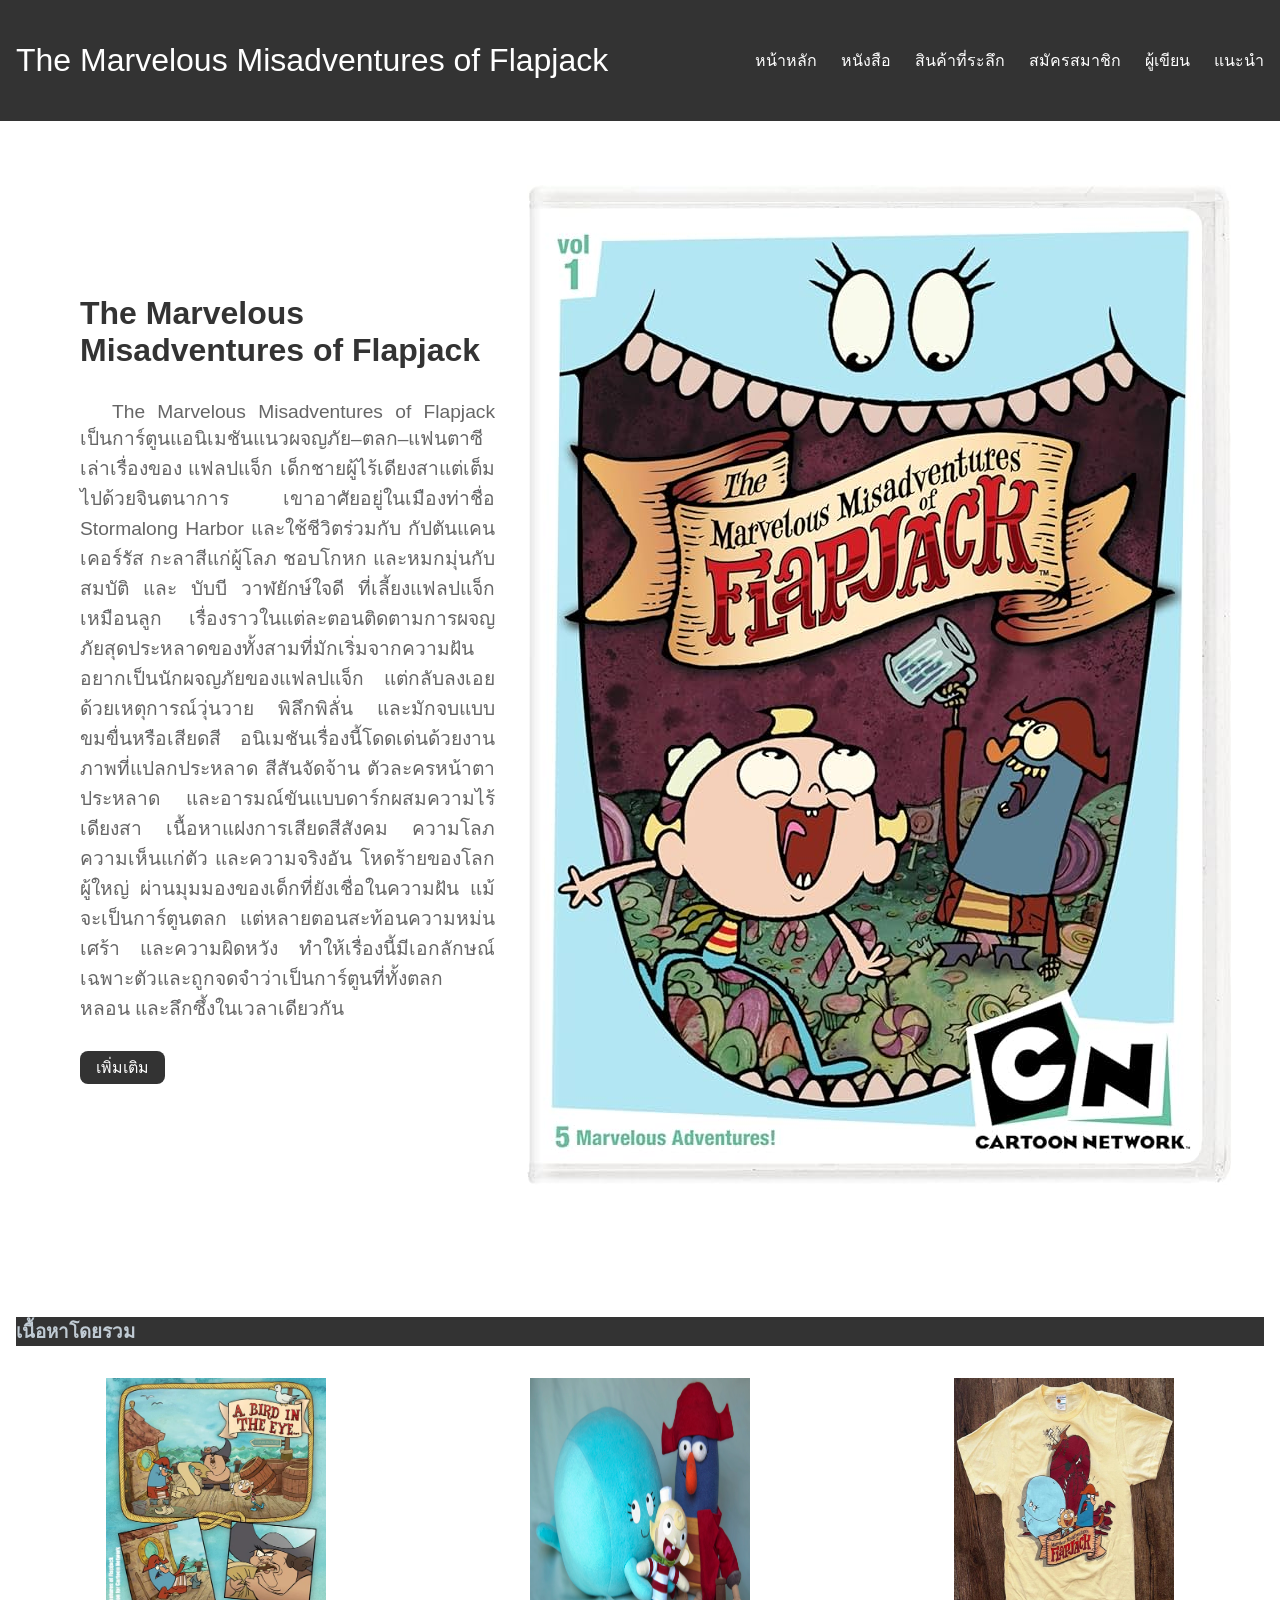
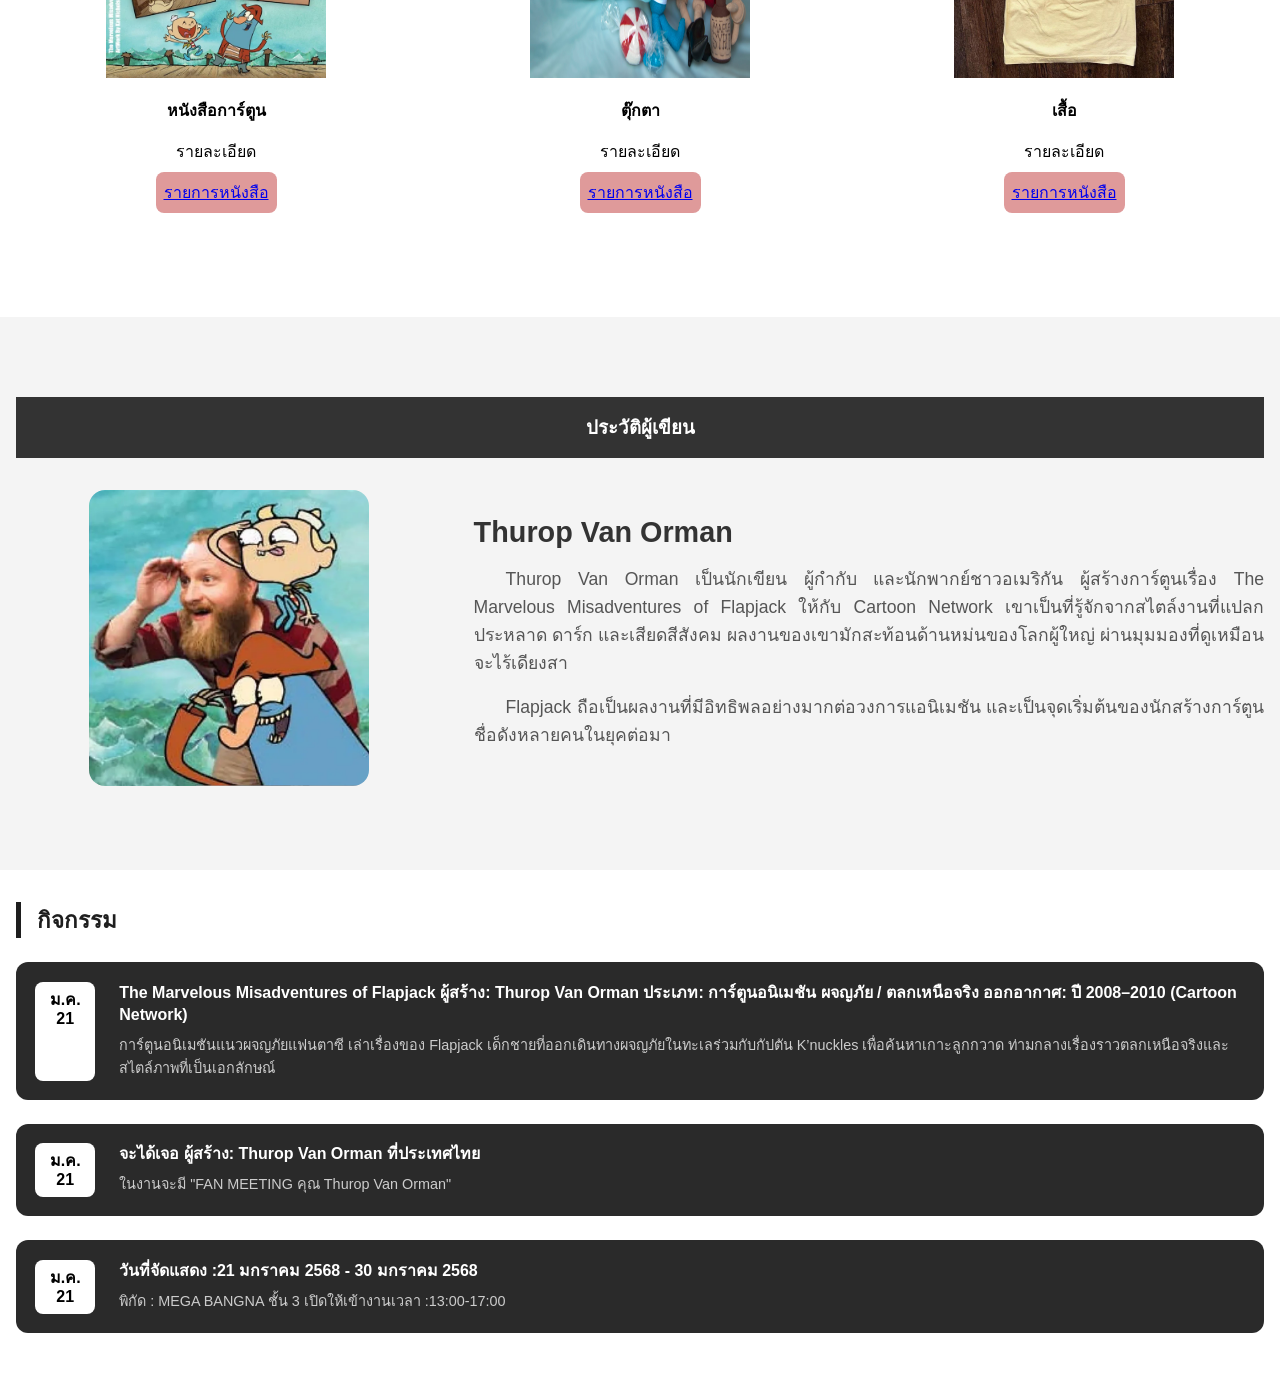
==== jack/index.html @ 7bb3f80d "first commit" ====
<!DOCTYPE html>
<html lang="en">

<head>
    <meta charset="UTF-8">
    <meta name="viewport" content="width=device-width, initial-scale=1.0">
    <title>Document</title>
    <!-- External CSS -->
    <link rel="stylesheet" href="index.css">
</head>

<body>
    <nav>
        <!-- โปรเกรม html ส่วนเมนู -->
        <div class="container"> <!-- แท็ก nav ทำหน้าที่สร้าง menu -->
            <!-- พิมพ์ .container กดเลือกคลาสนี้ -->
            <div class="nav-con">
                <div class="logo"><a href="#">The Marvelous Misadventures of Flapjack</a></div>
                <!-- พิมพ์ ul กด Enter กดพิมพ์ class="menu" เอง -->
                <ul class="menu">
                    <li><a href="#maincontent">หน้าหลัก</a></li>
                    <li><a href="#content">หนังสือ</a></li>
                    <li><a href="listbook.html">สินค้าที่ระลึก</a></li>
                    <li><a href="regist.html">สมัครสมาชิก</a></li>
                    <li><a href="#author">ผู้เขียน</a></li>
                    <li><a href="about.html">แนะนำ</a></li>
                </ul>
            </div>
        </div>

    </nav>
    <section class="maincontent" id="maincontent">
        <div class="container">
            <div class="maincontent-con">
                <div class="maincontent-info">
                    <h3>The Marvelous Misadventures of Flapjack</h3>
                    <p>
                        The Marvelous Misadventures of Flapjack เป็นการ์ตูนแอนิเมชันแนวผจญภัย–ตลก–แฟนตาซี
                        เล่าเรื่องของ แฟลปแจ็ก เด็กชายผู้ไร้เดียงสาแต่เต็มไปด้วยจินตนาการ เขาอาศัยอยู่ในเมืองท่าชื่อ
                        Stormalong Harbor
                        และใช้ชีวิตร่วมกับ กัปตันแคนเคอร์รัส กะลาสีแก่ผู้โลภ ชอบโกหก และหมกมุ่นกับสมบัติ และ บับบี
                        วาฬยักษ์ใจดี
                        ที่เลี้ยงแฟลปแจ็กเหมือนลูก
                        เรื่องราวในแต่ละตอนติดตามการผจญภัยสุดประหลาดของทั้งสามที่มักเริ่มจากความฝันอยากเป็นนักผจญภัยของแฟลปแจ็ก
                        แต่กลับลงเอยด้วยเหตุการณ์วุ่นวาย พิลึกพิลั่น และมักจบแบบขมขื่นหรือเสียดสี
                        อนิเมชันเรื่องนี้โดดเด่นด้วยงานภาพที่แปลกประหลาด สีสันจัดจ้าน
                        ตัวละครหน้าตาประหลาด และอารมณ์ขันแบบดาร์กผสมความไร้เดียงสา เนื้อหาแฝงการเสียดสีสังคม ความโลภ
                        ความเห็นแก่ตัว และความจริงอัน
                        โหดร้ายของโลกผู้ใหญ่ ผ่านมุมมองของเด็กที่ยังเชื่อในความฝัน แม้จะเป็นการ์ตูนตลก
                        แต่หลายตอนสะท้อนความหม่น เศร้า และความผิดหวัง
                        ทำให้เรื่องนี้มีเอกลักษณ์เฉพาะตัวและถูกจดจำว่าเป็นการ์ตูนที่ทั้งตลก หลอน
                        และลึกซึ้งในเวลาเดียวกัน

                    </p>
                    <a href="" class="maincontent-btn">เพิ่มเติม</a>
                </div>
                <div class="maincontent-img">
                    <img src="jack.jpg" alt="">
                </div>
            </div>
        </div>
    </section>

    <!-- โปรแกรม html ส่วยเนื้อหาโดยรวม -->
    <section class="content" id="content">
        <div class="container">
            <div class="content-title">
                <h3>เนื้อหาโดยรวม</h3>
            </div>
            <div class="content-con">
                <!-- หนังสือการ์ตูน -->
                <div class="content-item">
                    <img src="2d396811223451.560f434266828.webp" alt="" height="268px">
                    <h4>หนังสือการ์ตูน</h4>
                    <p>รายละเอียด</p>
                    <a href="listbook.html" class="content-btn">รายการหนังสือ</a>
                </div>
                <!-- ตุ๊กตา -->
                <div class="content-item">
                    <img src="Toy.jpg" alt="" height="268px">
                    <h4>ตุ๊กตา</h4>
                    <p>รายละเอียด</p>
                    <a href="listbook.html" class="content-btn">รายการหนังสือ</a>
                </div>
                <!-- เสื้อ -->
                <div class="content-item">
                    <img src="s-l1200.jpg" alt="" height="268px">
                    <h4>เสื้อ</h4>
                    <p>รายละเอียด</p>
                    <a href="listbook.html" class="content-btn">รายการหนังสือ</a>
                </div>
            </div>
        </div>
    </section>
    <!-- โปรแกรม html ส่วนประวัติผู้เขียน -->
    <section class="author" id="author">
        <div class="container">
            <div class="author-title">
                <h3>ประวัติผู้เขียน</h3>
            </div>

            <div class="author-con">
                <div class="author-img">
                    <img src="orman.webp" alt="Creator of Flapjack">
                </div>

                <div class="author-info">
                    <h4>Thurop Van Orman</h4>
                    <p>
                        Thurop Van Orman เป็นนักเขียน ผู้กำกับ และนักพากย์ชาวอเมริกัน
                        ผู้สร้างการ์ตูนเรื่อง The Marvelous Misadventures of Flapjack
                        ให้กับ Cartoon Network เขาเป็นที่รู้จักจากสไตล์งานที่แปลกประหลาด
                        ดาร์ก และเสียดสีสังคม ผลงานของเขามักสะท้อนด้านหม่นของโลกผู้ใหญ่
                        ผ่านมุมมองที่ดูเหมือนจะไร้เดียงสา
                    </p>
                    <p>
                        Flapjack ถือเป็นผลงานที่มีอิทธิพลอย่างมากต่อวงการแอนิเมชัน
                        และเป็นจุดเริ่มต้นของนักสร้างการ์ตูนชื่อดังหลายคนในยุคต่อมา
                    </p>
                </div>
            </div>
        </div>
    </section>
    <!-- โปรแกรม html ส่วนท้าย ( Footer ) -->
    <div class="footer-top">
        <div class="container">
            <div class="footer-top-con">
                <div class="footer-top-item">
                    <h4>กิจกรรม</h4>
                    <!-- รายการที่ 1 -->
                    <div class="footer-top-itrm-con">
                        <div class="date">
                            ม.ค.<br>
                            21
                        </div>
                        <div class="info">
                            <!-- พิมพ์ span.info-title แล้วกด Enter -->
                            <span class="info-title">The Marvelous Misadventures of Flapjack
                                ผู้สร้าง: Thurop Van Orman
                                ประเภท: การ์ตูนอนิเมชัน ผจญภัย / ตลกเหนือจริง
                                ออกอากาศ: ปี 2008–2010 (Cartoon Network)</span>
                            <span class="info-descrip">การ์ตูนอนิเมชันแนวผจญภัยแฟนตาซี เล่าเรื่องของ Flapjack 
                                เด็กชายที่ออกเดินทางผจญภัยในทะเลร่วมกับกัปตัน K’nuckles เพื่อค้นหาเกาะลูกกวาด 
                                ท่ามกลางเรื่องราวตลกเหนือจริงและสไตล์ภาพที่เป็นเอกลักษณ์</span>
                        </div>
                    </div>

                    <!--  รายการที่ 2 -->
                      <div class="footer-top-itrm-con">
                        <div class="date">
                            ม.ค.<br>
                            21
                        </div>
                        <div class="info">
                            <!-- พิมพ์ span.info-title แล้วกด Enter -->
                            <span class="info-title">จะได้เจอ ผู้สร้าง: Thurop Van Orman ที่ประเทศไทย</span>
                            <span class="info-descrip">ในงานจะมี "FAN MEETING คุณ Thurop Van Orman"</span>
                        </div>
                    </div>

                    <!--  รายการที่ 3 -->
                      <div class="footer-top-itrm-con">
                        <div class="date">
                            ม.ค.<br>
                            21
                        </div>
                        <div class="info">
                            <!-- พิมพ์ span.info-title แล้วกด Enter -->
                            <span class="info-title">วันที่จัดแสดง :21 มกราคม 2568 - 30 มกราคม 2568 </span>

                            <span class="info-descrip">พิกัด : MEGA BANGNA ชั้น 3 เปิดให้เข้างานเวลา :13:00-17:00</span>
                        </div>
                    </div>
                </div>
            </div>
        </div>
    </div>
</body>
---- jack/index.css ----
* {
    margin: 0;
    padding: 0;
    box-sizing: border-box;
    font-family: "Roboto", sans-serif;
}

.container {
    max-width: 1200px;
    margin: 0 auto;
    padding: 0 20px;
}

nav {
    background-color: #333;
    color: #333;
    padding: 10px 0;
}

.nav-con {
    display: flex;
    justify-content: space-between;
    align-items: center;
}

.logo a {
    font-size: 2rem;
    color: #fff;
    text-decoration: none;
}

.menu {
    display: flex;
    list-style: none;
    gap: 1.5rem;
}

.menu li a {
    color: #fff;
    text-decoration: none;
}

.main-content {
    background-color: #eae4e4;
    padding: 1rem 0;
}

.maincontent-con {
    display: flex;
    justify-content: space-between;
    align-items: center;
    width: 100%;
    padding: 2rem;
}

.maincontent-info {
    width: 60%;
    padding: 2rem;

    h3 {
        font-size: 2rem;
        color: #333;
    }

    p {
        font-size: 1.2rem;
        color: #666;
        margin: 2rem 0;
        text-align: justify;
        text-indent: 2rem;
    }
}

.maincontent-info .maincontent-btn {
    background-color: #333;
    color: #fff;
    padding: 0.5rem 1rem;
    border-radius: 0.5rem;
    text-decoration: none;
    transition: all 0.5s ease;

    &:hover {
        background-color: #c1c1c1;
        color: #333;
        transform: scale(1.1);
        animation-delay: 0.5s;
    }
}

.maincontent-image {
    height: 350px;
    width: 40%;

    img {
        width: 30%;
        height: 50%;
        object-fit: cover;
        border-radius: 1rem;
    }
}
.content-con{
    display: grid;
    grid-template-columns: repeat(3,1fr);
    column-gap: 1.5rem;
    text-align: center;
}
.content-title{
    margin: 2rem 0;
    color: rgb(192, 203, 212);
    background-color: #333;

}


.content-item img{
    width: 220px;
    height: 300px;

}
.content-item h4{
    margin-top: 1rem;
}
.content-item p{
    margin: 1rem;
}

.content-btn{
    padding: 0.75rem  0.5rem;
    background-color: rgb(223, 154, 154);
    border-radius: 0.5rem;
}
.author {
    background-color: #f4f4f4;
    padding: 3rem 0;
    margin-top: 5rem;
}

.author-title {
    margin-bottom: 2rem;
    text-align: center;
    background-color: #333;
    color: #fff;
    padding: 1rem;
}

.author-con {
    display: flex;
    gap: 2rem;
    align-items: center;
}

.author-img {
    width: 35%;
    text-align: center;
}

.author-img img {
    width: 100%;
    max-width: 280px;
    border-radius: 1rem;
    object-fit: cover;
}

.author-info {
    width: 65%;
}

.author-info h4 {
    font-size: 1.8rem;
    margin-bottom: 1rem;
    color: #333;
}

.author-info p {
    font-size: 1.1rem;
    color: #555;
    margin-bottom: 1rem;
    text-align: justify;
    text-indent: 2rem;
}
/* ส่วนท้าย footer */
/* Footer Top */
.Footer-top {
    background-color: #1e1e1e;
    color: #1e1e1e;
    padding: 3rem 0;
    font-family: 'Segoe UI', Tahoma, sans-serif;
}

.footer-top-item h4 {
    font-size: 1.5rem;
    margin-bottom: 2rem;
    border-left: 5px solid #1e1e1e;
    padding-left: 1rem;
    color: #1e1e1e;
}

/* รายการกิจกรรม */
.footer-top-itrm-con {
    display: flex;
    gap: 1.5rem;
    margin-bottom: 1.5rem;
    background-color: #2a2a2a;
    padding: 1.2rem;
    border-radius: 12px;
}

/* วันที่ */
.footer-top-itrm-con .date {
    min-width: 60px;
    text-align: center;
    background-color: #fff;
    color: #000;
    font-weight: bold;
    border-radius: 8px;
    padding: 0.5rem 0;
    line-height: 1.2;
}

/* กล่องข้อมูล */
.footer-top-itrm-con .info {
    display: flex;
    flex-direction: column;
    gap: 0.5rem;
}

/* หัวข้อ */
.info-title {
    font-size: 1rem;
    font-weight: 600;
    color: #ffffff;
    line-height: 1.4;
}

/* คำอธิบาย */
.info-descrip {
    font-size: 0.9rem;
    color: #cccccc;
    line-height: 1.6;
}

/* รีเซ็ตพื้นฐาน */
* {
    margin: 0;
    padding: 0;
    box-sizing: border-box;
}

body {
    background-color: #ffffff;
    font-family: Arial, Helvetica, sans-serif;
}

/* container */
.container {
    max-width: 1400px;
    margin: auto;
    padding: 2rem 1rem;
}

/* หัวข้อ */
.footer-top-item h4 {
    color: #1e1e1e;
    font-size: 1.4rem;
    margin-bottom: 1.5rem;
}

/* grid 5 ช่อง */
.footer-top-grid {
    display: grid;
    grid-template-columns: repeat(5, 1fr);
    gap: 1.5rem;
}

/* การ์ดสินค้า */
.product-card {
    background-color: #2a2a2a;
    border-radius: 16px;
    overflow: hidden;
    cursor: pointer;
    transition: transform 0.3s ease, box-shadow 0.3s ease;
}

.product-card:hover {
    transform: translateY(-6px);
    box-shadow: 0 12px 30px rgba(0, 0, 0, 0.45);
}

/* รูปสินค้า */
.product-card img {
    width: 100%;
    height: 180px;
    object-fit: cover;
}

/* กล่องข้อมูล */
.product-info {
    padding: 0.9rem 1rem;
    display: flex;
    justify-content: space-between;
    align-items: center;
}

/* ชื่อสินค้า */
.product-title {
    color: #ffffff;
    font-size: 0.9rem;
    font-weight: 600;
}

/* ราคา */
.product-price {
    color: #ffcc00;
    font-size: 0.95rem;
    font-weight: bold;
}

/* Responsive */
@media (max-width: 1200px) {
    .footer-top-grid {
        grid-template-columns: repeat(3, 1fr);
    }
}

@media (max-width: 768px) {
    .footer-top-grid {
        grid-template-columns: repeat(2, 1fr);
    }
}

@media (max-width: 480px) {
    .footer-top-grid {
        grid-template-columns: 1fr;
    }
}

/* ===============================
   TABLE STYLES
================================*/
h2 {
    text-align: center;
    margin: 2rem 0;
    color: #333;
}

table {
    width: 100%;
    border-collapse: collapse;
    margin: 1.5rem 0;
    background-color: #fff;
    box-shadow: 0 2px 4px rgba(0, 0, 0, 0.1);
}

th,
td {
    border: 1px solid #ddd;
    padding: 12px;
    text-align: center;
}

th {
    background: #333;
    color: white;
    font-weight: 600;
}

td {
    color: #333;
}

tr:hover {
    background-color: #f5f5f5;
}

table button {
    padding: 6px 12px;
    background-color: #333;
    color: white;
    border: none;
    border-radius: 4px;
    cursor: pointer;
    transition: 0.3s ease;
}

table button:hover {
    background-color: #555;
}

#cart-box {
    margin-top: 2rem;
    padding: 1.5rem;
    border: 2px solid #333;
    background: #f9f9f9;
    border-radius: 8px;
}

#cart-box h3 {
    color: #333;
    margin-bottom: 1rem;
}

input[type="number"] {
    padding: 4px;
    border: 1px solid #ddd;
    border-radius: 4px;
}

.checkout-btn {
    margin-top: 1.5rem;
    padding: 10px 20px;
    background: #28a745;
    color: white;
    border: none;
    border-radius: 4px;
    cursor: pointer;
    font-size: 1rem;
    transition: 0.3s ease;
}

.checkout-btn:hover {
    background: #218838;
}

.product-buy-btn {
    width: 100%;
    padding: 8px 0;
    background-color: rgb(223, 154, 154);
    color: #fff;
    border: none;
    border-radius: 4px;
    cursor: pointer;
    font-size: 0.9rem;
    transition: 0.3s ease;
    margin-top: 0.5rem;
}

.product-buy-btn:hover {
    background-color: rgb(200, 120, 120);
    transform: scale(1.02);
}

/* ===============================
   PRODUCT GRID : จอใหญ่พิเศษ
================================*/
@media (min-width: 1400px) {

    /* ขยาย container เฉพาะสินค้าแนะนำ */
    .footer-top .container {
        max-width: 1600px;
    }

    /* เพิ่มช่องไฟระหว่างการ์ด */
    .footer-top-grid {
        gap: 2.2rem;
    }

    /* การ์ดใหญ่ขึ้น */
    .product-card {
        border-radius: 20px;
    }

    /* รูปสินค้าใหญ่ขึ้น */
    .product-card img {
        height: 240px;
    }

    /* กล่องข้อมูล */
    .product-info {
        padding: 1.2rem 1.4rem;
    }

    /* ชื่อสินค้า */
    .product-title {
        font-size: 1.05rem;
    }

    /* ราคา */
    .product-price {
        font-size: 1.15rem;
    }

    /* หัวข้อ */
    .footer-top-item h4 {
        font-size: 1.8rem;
    }
}
.about {
    padding: 60px 0;
}

.about h2 {
    margin-bottom: 20px;
}

.about p {
    margin-bottom: 15px;
    line-height: 1.6;
}
html{
    scroll-behavior: smooth;
}
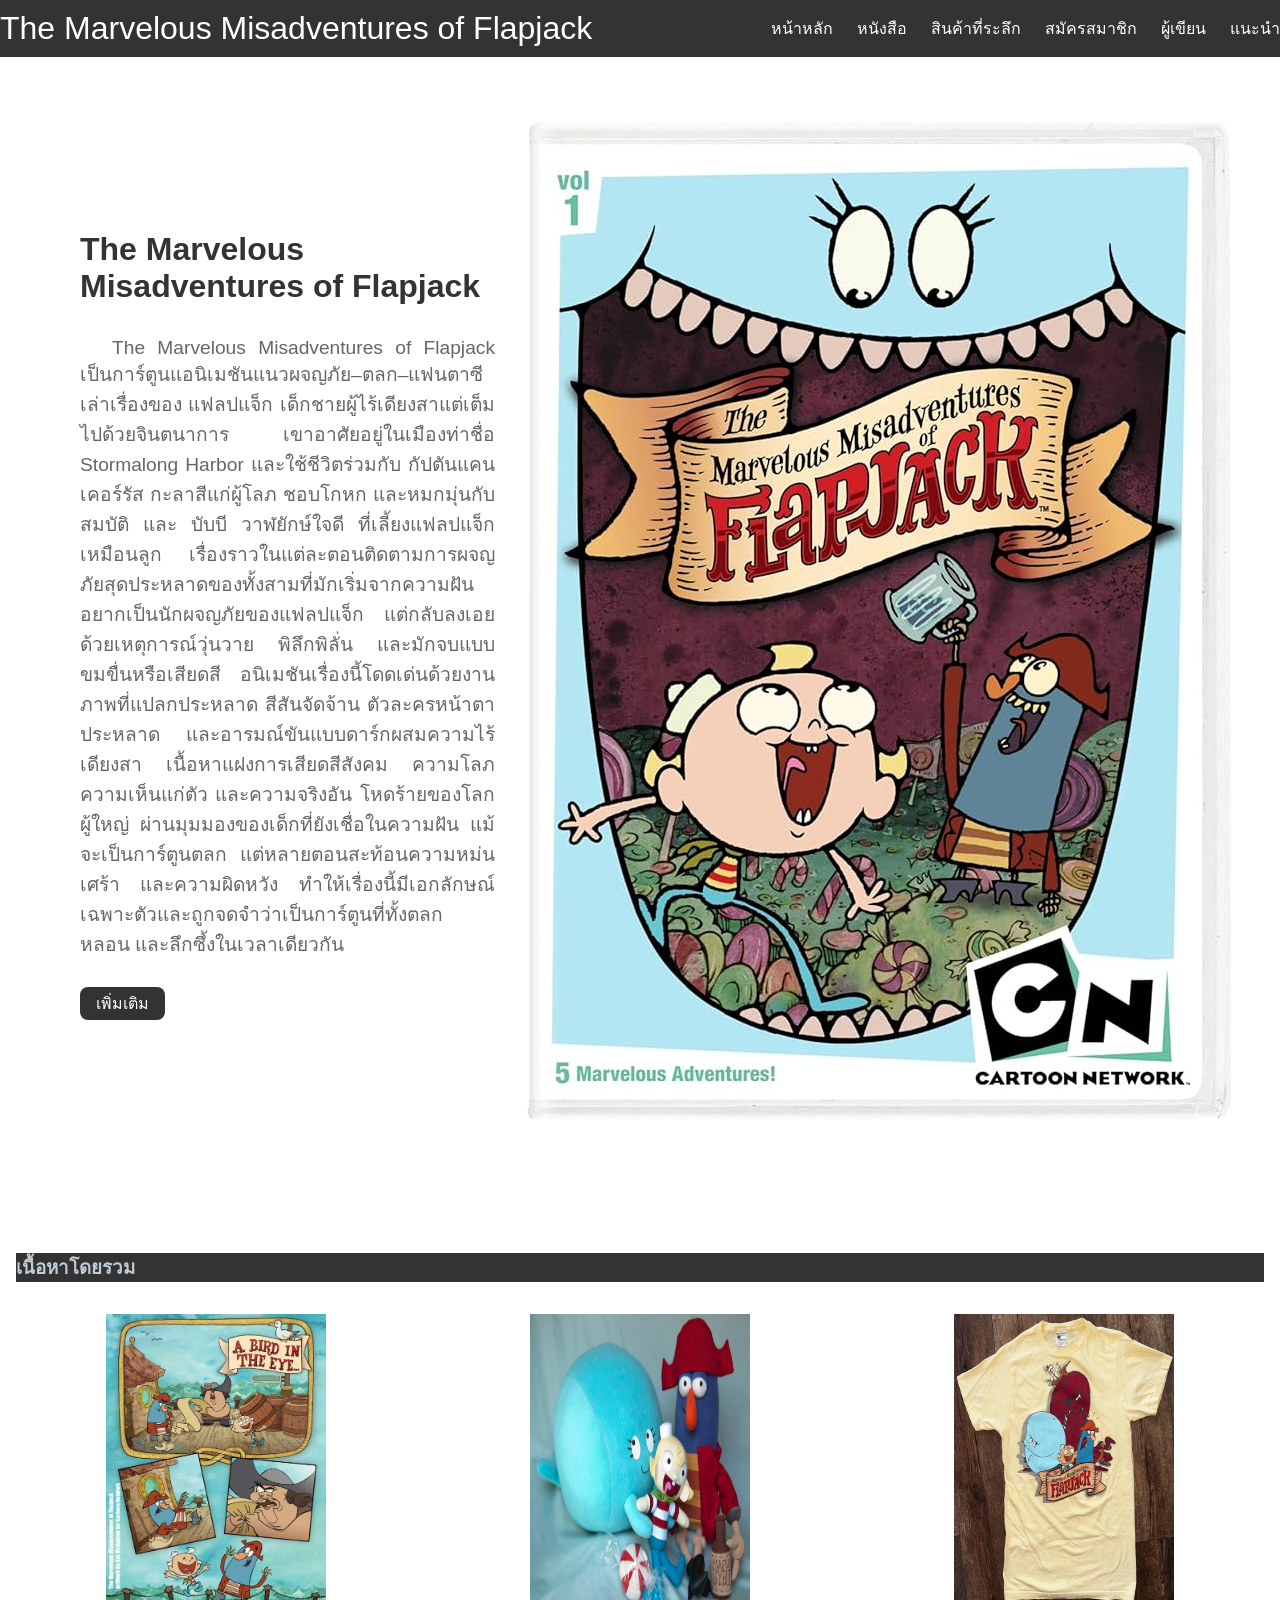
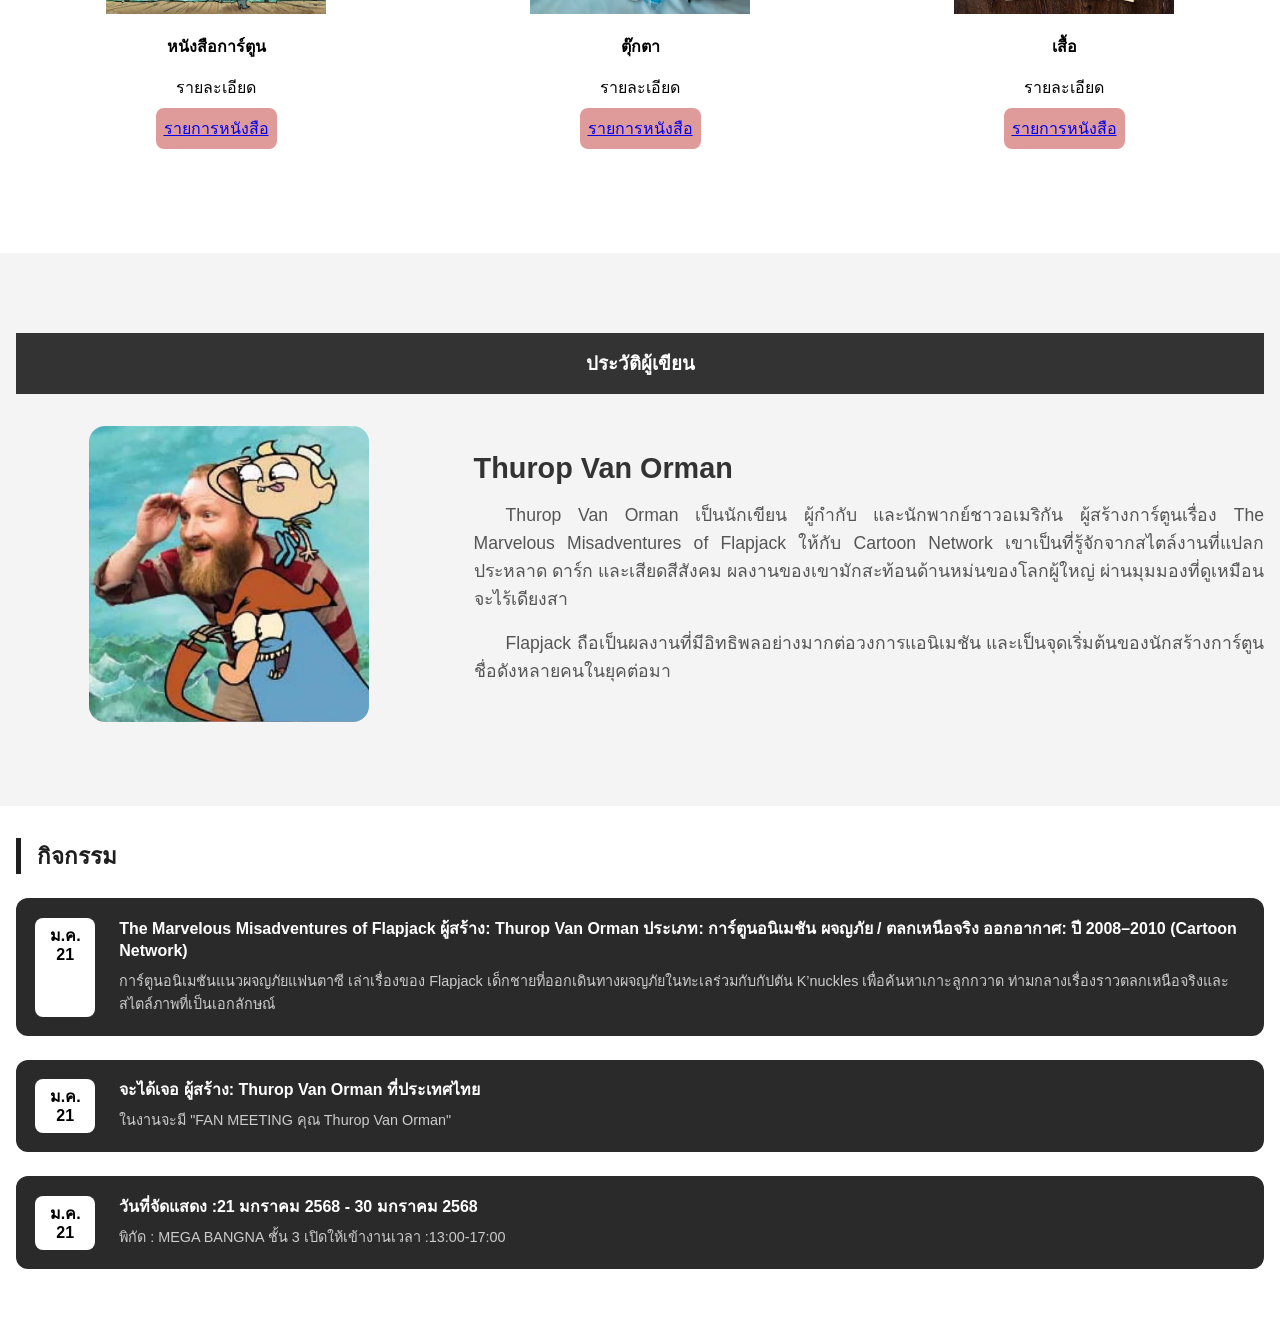
==== commit e6d2978f: "update" ====
--- a/jack/index.html
+++ b/jack/index.html
@@ -12,7 +12,7 @@
 <body>
     <nav>
         <!-- โปรเกรม html ส่วนเมนู -->
-        <div class="container"> <!-- แท็ก nav ทำหน้าที่สร้าง menu -->
+        <div class=""> <!-- แท็ก nav ทำหน้าที่สร้าง menu -->
             <!-- พิมพ์ .container กดเลือกคลาสนี้ -->
             <div class="nav-con">
                 <div class="logo"><a href="#">The Marvelous Misadventures of Flapjack</a></div>
